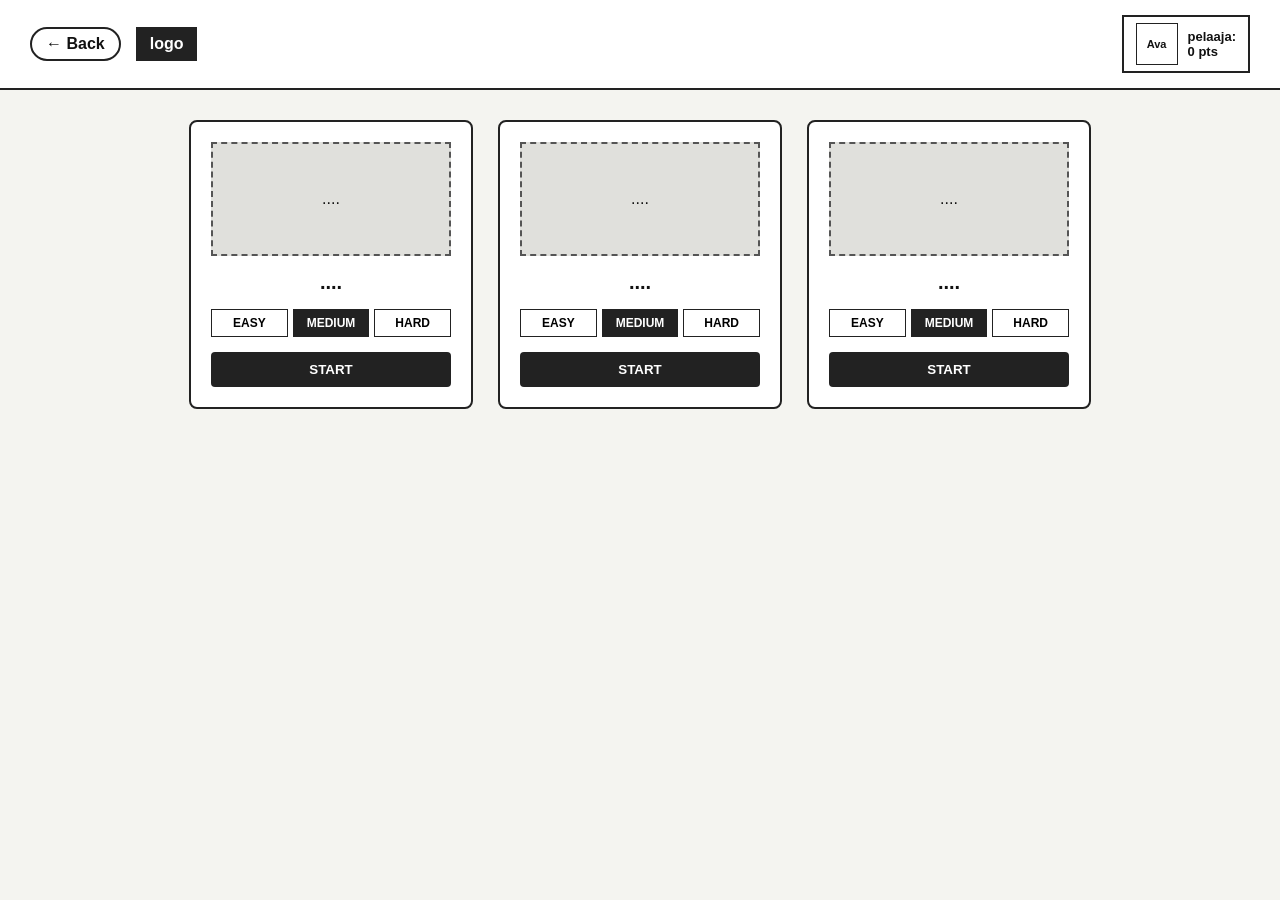
==== static/games.html @ d89f7d2c "pelinvalikko ekanäkemus" ====
<!DOCTYPE html>
<html lang="en">
<head>
    <meta charset="UTF-8">
    <meta name="viewport" content="width=device-width, initial-scale=1.0">
    <link rel="stylesheet" href="games.css">
    <script src="games.js" defer></script>
    <title>Arcadia - Pelivalikko</title>
</head>
<body>
    <header class="top-bar">
        <div class="top-left">
            <a href="index.html" title="main page" id="back">← Back</a>
            <div class="site-logo">logo</div>
        </div>

        <a href="profile.html" class="player-link">
            <div class="player-box">
                <div class="player-avatar">Ava</div>
                <div class="player-info">
                    <span id="player-name">pelaaja:</span>
                    <span id="player-score">0 pts</span>
                </div>
            </div>
        </a>
    </header>

    <main class="games">
        <div class="game-card" data-game="game1">
            <div class="game-logo" id="game_1_logo">....</div>
            <h2 class="game-name" id="game_1_name">....</h2>
            <div class="difficulty-group">
                <button class="diff-btn" data-diff="easy">EASY</button>
                <button class="diff-btn active" data-diff="medium">MEDIUM</button>
                <button class="diff-btn" data-diff="hard">HARD</button>
            </div>
            <button class="start-btn">START</button>
        </div>

        <div class="game-card" data-game="game2">
            <div class="game-logo" id="game_2_logo">....</div>
            <h2 class="game-name" id="game_2_name">....</h2>
            <div class="difficulty-group">
                <button class="diff-btn" data-diff="easy">EASY</button>
                <button class="diff-btn active" data-diff="medium">MEDIUM</button>
                <button class="diff-btn" data-diff="hard">HARD</button>
            </div>
            <button class="start-btn">START</button>
        </div>

        <div class="game-card" data-game="game3">
            <div class="game-logo" id="game_3_logo">....</div>
            <h2 class="game-name" id="game_3_name">....</h2>
            <div class="difficulty-group">
                <button class="diff-btn" data-diff="easy">EASY</button>
                <button class="diff-btn active" data-diff="medium">MEDIUM</button>
                <button class="diff-btn" data-diff="hard">HARD</button>
            </div>
            <button class="start-btn">START</button>
        </div>
    </main>
</body>
</html>
---- static/games.css ----
body {
    margin: 0;
    font-family: sans-serif;
    background-color: #f4f4f0;
    color: #111;
}

.top-bar {
    display: flex;
    justify-content: space-between;
    align-items: center;
    padding: 15px 30px;
    background-color: white;
    border-bottom: 2px solid #222;
}

.top-bar a {
    text-decoration: none;
    color: #111;
    font-weight: bold;
}

.top-left {
    display: flex;
    align-items: center;
    gap: 15px;
}

#back {
    border: 2px solid #222;
    padding: 6px 14px;
    border-radius: 25px;
    transition: background-color 0.2s, color 0.2s;
}

#back:hover {
    background-color: #222;
    color: white;
}

.site-logo {
    background-color: #222;
    color: white;
    padding: 8px 14px;
    font-weight: bold;
}

.games {
    display: flex;
    justify-content: center;
    gap: 25px;
    padding: 30px;
}

.game-card {
    display: flex;
    flex-direction: column;
    gap: 15px;
    background-color: white;
    border: 2px solid #222;
    border-radius: 8px;
    width: 240px;
    padding: 20px;
    text-align: center;
}

.game-logo {
    display: flex;
    justify-content: center;
    align-items: center;
    background-color: #e0e0dc;
    height: 110px;
    border: 2px dashed #555;
}

.game-name {
    margin: 0;
    font-size: 20px;
}

.difficulty-group {
    display: flex;
    gap: 5px;
}

.diff-btn {
    flex: 1;
    padding: 6px;
    border: 1px solid #222;
    background-color: white;
    cursor: pointer;
    font-size: 12px;
    font-weight: bold;
    transition: background-color 0.2s;
}

.diff-btn:hover {
    background-color: #e0e0dc;
}

.diff-btn.active {
    background-color: #222;
    color: white;
}

.diff-btn.active:hover {
    background-color: #222;
}

.start-btn {
    padding: 10px;
    background-color: #222;
    color: white;
    border: none;
    border-radius: 4px;
    font-weight: bold;
    cursor: pointer;
    transition: background-color 0.2s;
}

.start-btn:hover {
    background-color: #444;
}

.player-box {
    border: 2px solid #222;
    background-color: white;
    padding: 6px 12px;
    cursor: pointer;
    display: flex;
    align-items: center;
    gap: 10px;
    transition: background-color 0.2s;
}

.player-box:hover {
    background-color: #f4f4f0;
}

.player-avatar {
    width: 40px;
    height: 40px;
    border: 1px solid #222;
    display: flex;
    justify-content: center;
    align-items: center;
    font-size: 11px;
}

.player-info {
    display: flex;
    flex-direction: column;
    font-size: 13px;
}
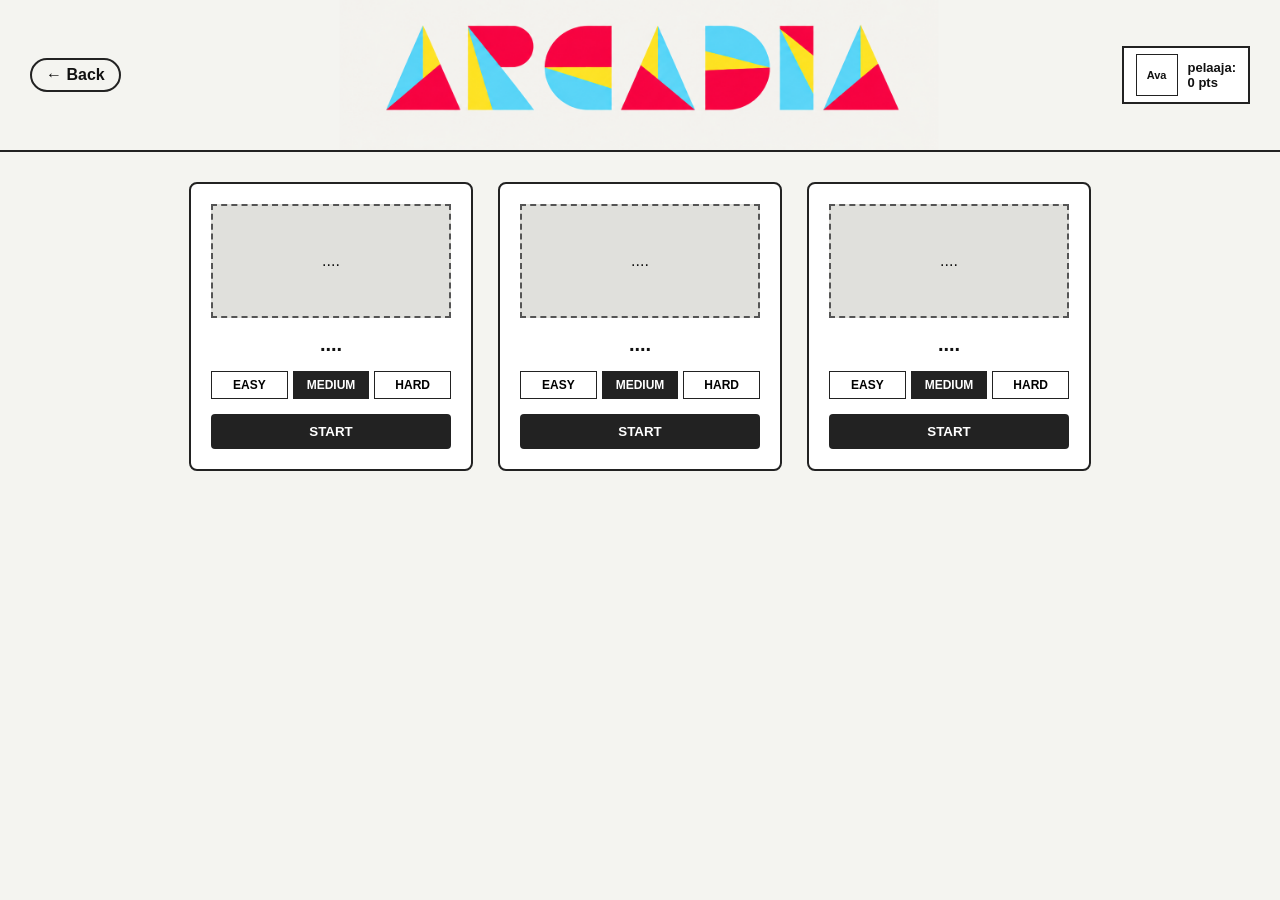
==== commit 47ba3f1e: "Update games header logo and create ohjeet instructions page" ====
--- a/static/games.html
+++ b/static/games.html
@@ -11,10 +11,14 @@
     <header class="top-bar">
         <div class="top-left">
             <a href="index.html" title="main page" id="back">← Back</a>
-            <div class="site-logo">logo</div>
         </div>
 
-        <a href="profile.html" class="player-link">
+        <div class="top-center">
+            <img src="img/ArcadiaWhite.png" alt="Logo">
+        </div>
+
+        <div class="top-right">
+            <a href="profile.html" class="player-link">
             <div class="player-box">
                 <div class="player-avatar">Ava</div>
                 <div class="player-info">
@@ -23,6 +27,9 @@
                 </div>
             </div>
         </a>
+        </div>
+
+       
     </header>
 
     <main class="games">
--- a/static/games.css
+++ b/static/games.css
@@ -6,13 +6,15 @@
 }
 
 .top-bar {
-    display: flex;
-    justify-content: space-between;
-    align-items: center;
+    display :grid;
+    grid-template-columns: repeat(3, 1fr);
     padding: 15px 30px;
-    background-color: white;
+    background-color: #f4f4f0;
     border-bottom: 2px solid #222;
+    height: 120px;
+    overflow: hidden;
 }
+
 
 .top-bar a {
     text-decoration: none;
@@ -23,7 +25,19 @@
 .top-left {
     display: flex;
     align-items: center;
-    gap: 15px;
+    justify-content: flex-start;
+}
+
+.top-center {
+    display: flex;
+    align-items: center;
+    justify-content: center;
+}
+
+.top-right {
+    display: flex;
+    align-items: center;
+    justify-content: flex-end;
 }
 
 #back {
@@ -38,11 +52,10 @@
     color: white;
 }
 
-.site-logo {
-    background-color: #222;
-    color: white;
-    padding: 8px 14px;
-    font-weight: bold;
+.top-bar img {
+    max-height: 100px;
+    object-fit: contain;
+    transform: scale(4.5);
 }
 
 .games {
